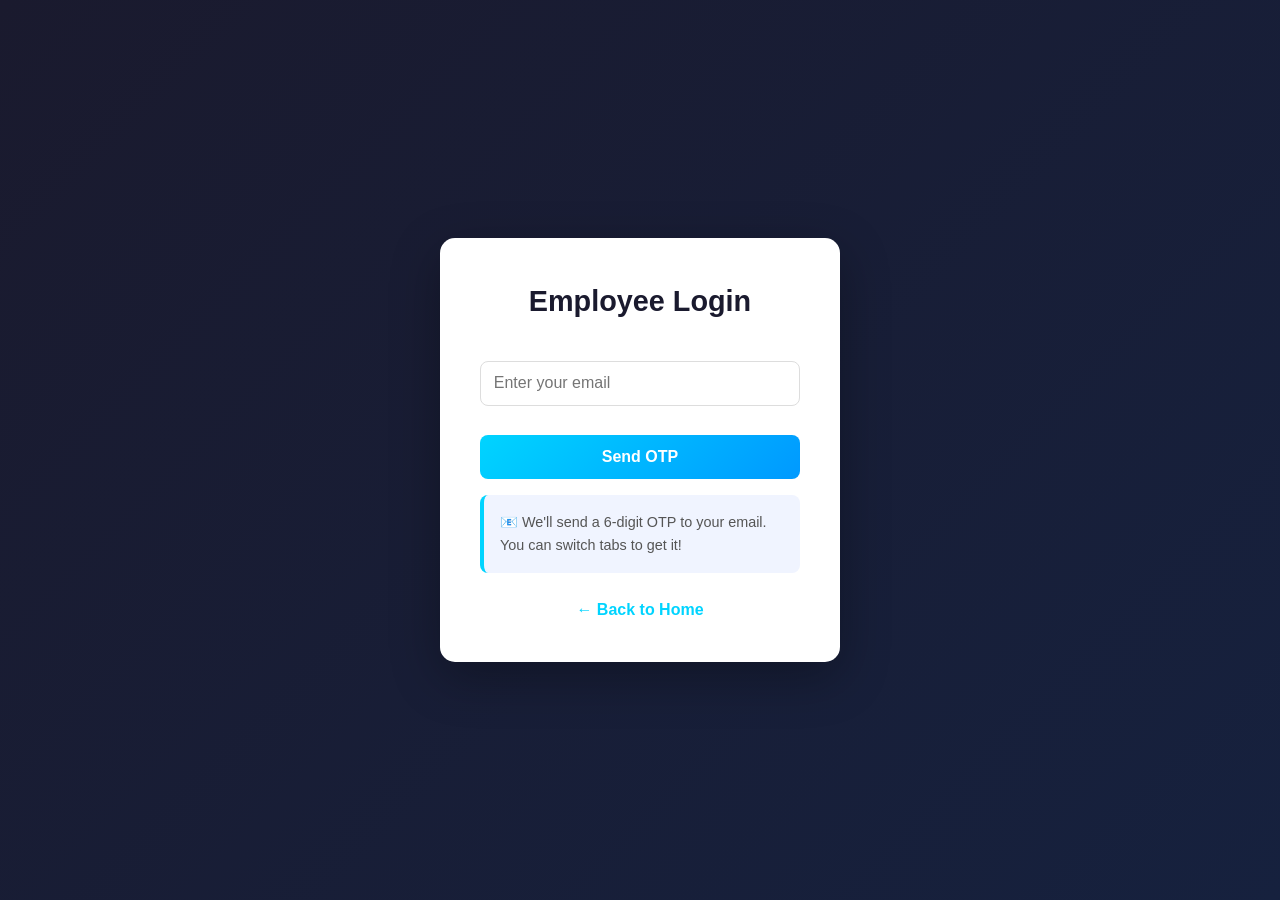
==== dashboard.html @ 8671c541 "Add all project files" ====
<!DOCTYPE html>
<html lang="en">
<head>
    <meta charset="UTF-8">
    <meta name="viewport" content="width=device-width, initial-scale=1.0">
    <title>Dashboard - SSGrandEvents</title>
    <link rel="stylesheet" href="styles.css">
    <style>
        .dashboard-nav {
            display: flex;
            gap: 0.5rem;
            margin-bottom: 1rem;
            border-bottom: 2px solid #eee;
            padding-bottom: 0.5rem;
            flex-wrap: wrap;
        }

        .nav-btn {
            padding: 0.6rem 1rem;
            border: none;
            background: #f0f0f0;
            cursor: pointer;
            border-radius: 6px;
            font-weight: 600;
            transition: all 0.3s ease;
            color: #666;
            font-size: 0.85rem;
            flex: 1;
            min-width: 100px;
        }

        .nav-btn.active {
            background: linear-gradient(135deg, #00d4ff, #0099ff);
            color: white;
            box-shadow: 0 4px 15px rgba(0, 212, 255, 0.3);
        }

        .nav-btn:hover {
            transform: translateY(-2px);
        }

        .tab-content {
            display: none;
        }

        .tab-content.active {
            display: block;
        }

        .greyed-out {
            opacity: 0.4;
            pointer-events: none;
        }

        .section-header {
            display: flex;
            justify-content: space-between;
            align-items: center;
            margin-bottom: 1rem;
            flex-wrap: wrap;
            gap: 1rem;
        }

        .section-header h2 {
            margin: 0;
            font-size: 1.3rem;
        }

        .filters {
            background: #f9f9f9;
            border-radius: 6px;
            padding: 1rem;
            margin-bottom: 1rem;
        }

        .filter-group {
            display: flex;
            flex-direction: column;
        }

        .filter-group label {
            font-weight: 600;
            margin-bottom: 0.3rem;
            color: #333;
            font-size: 0.8rem;
        }

        .filter-group input,
        .filter-group select {
            padding: 0.5rem;
            border: 1px solid #ddd;
            border-radius: 4px;
            font-size: 0.85rem;
            width: 100%;
            box-sizing: border-box;
        }

        .stats-cards {
            display: grid;
            grid-template-columns: repeat(auto-fit, minmax(200px, 1fr));
            gap: 1.5rem;
            margin-bottom: 2rem;
        }

        .stat-card {
            background: white;
            padding: 1.5rem;
            border-radius: 10px;
            box-shadow: 0 4px 15px rgba(0, 0, 0, 0.08);
            text-align: center;
            border-left: 4px solid #00d4ff;
        }

        .stat-card h4 {
            color: #666;
            font-size: 0.9rem;
            margin-bottom: 0.5rem;
        }

        .stat-card p {
            font-size: 2rem;
            font-weight: 700;
            color: #00d4ff;
        }

        .action-btn {
            padding: 0.5rem 1rem;
            border: none;
            border-radius: 6px;
            cursor: pointer;
            font-size: 0.85rem;
            font-weight: 600;
            transition: all 0.3s ease;
        }

        .edit-btn {
            background: #00d4ff;
            color: white;
        }

        .edit-btn:hover {
            background: #0099ff;
        }

        .delete-btn {
            background: #ff6b6b;
            color: white;
        }

        .delete-btn:hover {
            background: #ff5252;
        }

        .form-grid {
            display: grid;
            grid-template-columns: repeat(auto-fit, minmax(200px, 1fr));
            gap: 0.8rem;
            margin-bottom: 1rem;
        }

        .form-group {
            display: flex;
            flex-direction: column;
        }

        .form-group label {
            font-weight: 600;
            margin-bottom: 0.5rem;
            color: #333;
        }

        .form-group input,
        .form-group select {
            padding: 0.6rem;
            border: 1px solid #ddd;
            border-radius: 4px;
            font-size: 0.9rem;
            width: 100%;
            box-sizing: border-box;
        }

        .form-actions {
            display: flex;
            gap: 1rem;
            margin-top: 1.5rem;
        }

        .form-actions button {
            flex: 1;
            padding: 0.8rem;
        }

        .secondary-btn {
            background: #f0f0f0;
            color: #333;
        }

        .secondary-btn:hover {
            background: #e0e0e0;
        }

        .events-table {
            background: white;
            border-radius: 6px;
            overflow: hidden;
            box-shadow: 0 2px 8px rgba(0, 0, 0, 0.06);
            margin-bottom: 1rem;
        }

        .events-table h3 {
            padding: 1rem;
            background: #f9f9f9;
            margin: 0;
            border-bottom: 1px solid #eee;
            font-size: 1.1rem;
        }

        .events-table table {
            width: 100%;
            border-collapse: collapse;
            font-size: 0.85rem;
        }

        .events-table th,
        .events-table td {
            padding: 0.6rem 0.5rem;
            text-align: left;
            border-bottom: 1px solid #eee;
        }

        .payment-paid {
            background: #d4edda;
            color: #155724;
        }

        .payment-partial {
            background: #fff3cd;
            color: #856404;
        }

        .payment-unpaid {
            background: #f8d7da;
            color: #721c24;
        }

        .field-hint {
            font-size: 0.8rem;
            color: #666;
            font-weight: normal;
        }

        .error-msg {
            color: #dc3545;
            font-size: 0.8rem;
            margin-top: 0.25rem;
            display: none;
        }

        .error-msg.show {
            display: block;
        }

        .form-group input.error,
        .form-group select.error {
            border-color: #dc3545;
            box-shadow: 0 0 0 0.2rem rgba(220, 53, 69, 0.25);
        }

        .validation-summary {
            background: #f8d7da;
            color: #721c24;
            padding: 1rem;
            border-radius: 6px;
            margin-bottom: 1rem;
            display: none;
        }

        .validation-summary.show {
            display: block;
        }

        .validation-summary ul {
            margin: 0;
            padding-left: 1.5rem;
        }

        @media (max-width: 768px) {
            .container {
                padding: 0 0.5rem;
            }
            
            .filter-row {
                grid-template-columns: 1fr;
            }
            
            .form-grid {
                grid-template-columns: 1fr;
            }
            
            .stats-cards {
                grid-template-columns: repeat(2, 1fr);
            }
            
            .dashboard-nav {
                gap: 0.3rem;
            }
            
            .nav-btn {
                padding: 0.5rem 0.7rem;
                font-size: 0.8rem;
            }
            
            .header-actions {
                flex-direction: column;
                align-items: stretch;
            }
            
            .section-header {
                flex-direction: column;
                align-items: stretch;
            }
        }

        @media (max-width: 480px) {
            .stats-cards {
                grid-template-columns: 1fr;
            }
            
            .events-table {
                font-size: 0.85rem;
            }
            
            .action-btn {
                padding: 0.4rem 0.6rem;
                font-size: 0.75rem;
            }
        }

        /* Zoho Books-like Advanced Styles */
        .header-actions {
            display: flex;
            gap: 1rem;
            align-items: center;
            flex-wrap: wrap;
        }

        .view-controls {
            display: flex;
            border: 1px solid #ddd;
            border-radius: 6px;
            overflow: hidden;
        }

        .view-btn {
            padding: 0.5rem 0.8rem;
            border: none;
            background: #f8f9fa;
            cursor: pointer;
            font-size: 1.1rem;
            transition: all 0.2s;
        }

        .view-btn.active {
            background: #00d4ff;
            color: white;
        }

        .view-btn:hover {
            background: #e9ecef;
        }

        .view-btn.active:hover {
            background: #0099ff;
        }

        .action-group {
            display: flex;
            gap: 0.5rem;
        }

        .filter-row {
            display: grid;
            grid-template-columns: repeat(auto-fit, minmax(200px, 1fr));
            gap: 1rem;
            margin-bottom: 1rem;
        }

        .filter-actions {
            display: flex;
            justify-content: space-between;
            align-items: center;
            margin-top: 1rem;
            padding-top: 1rem;
            border-top: 1px solid #eee;
        }

        .results-info {
            color: #666;
            font-size: 0.9rem;
        }

        .date-range {
            display: flex;
            gap: 0.5rem;
        }

        .date-range input {
            flex: 1;
        }

        .view-content {
            display: none;
        }

        .view-content.active {
            display: block;
        }

        .table-header {
            display: flex;
            justify-content: space-between;
            align-items: center;
            padding: 1.5rem;
            background: #f9f9f9;
            border-bottom: 1px solid #eee;
        }

        .table-controls {
            display: flex;
            gap: 1rem;
            align-items: center;
        }

        .checkbox-container {
            display: flex;
            align-items: center;
            gap: 0.5rem;
            cursor: pointer;
            font-size: 0.9rem;
        }

        .sortable {
            cursor: pointer;
            user-select: none;
        }

        .sortable:hover {
            background: #f0f0f0;
        }

        .pagination {
            display: flex;
            justify-content: center;
            align-items: center;
            gap: 0.5rem;
            padding: 1rem;
            border-top: 1px solid #eee;
        }

        .page-btn {
            padding: 0.5rem 0.8rem;
            border: 1px solid #ddd;
            background: white;
            cursor: pointer;
            border-radius: 4px;
        }

        .page-btn.active {
            background: #00d4ff;
            color: white;
            border-color: #00d4ff;
        }

        .cards-container {
            display: grid;
            grid-template-columns: repeat(auto-fill, minmax(300px, 1fr));
            gap: 1.5rem;
            padding: 1.5rem;
        }

        .booking-card {
            background: white;
            border-radius: 10px;
            padding: 1.5rem;
            box-shadow: 0 2px 10px rgba(0,0,0,0.1);
            border-left: 4px solid #00d4ff;
            transition: transform 0.2s;
        }

        .booking-card:hover {
            transform: translateY(-2px);
            box-shadow: 0 4px 20px rgba(0,0,0,0.15);
        }

        .card-header {
            display: flex;
            justify-content: space-between;
            align-items: flex-start;
            margin-bottom: 1rem;
        }

        .card-title {
            font-weight: 600;
            font-size: 1.1rem;
            color: #333;
        }

        .card-date {
            font-size: 0.9rem;
            color: #666;
            background: #f0f0f0;
            padding: 0.25rem 0.5rem;
            border-radius: 4px;
        }

        .card-details {
            display: grid;
            grid-template-columns: 1fr 1fr;
            gap: 0.5rem;
            margin-bottom: 1rem;
            font-size: 0.9rem;
        }

        .card-detail {
            display: flex;
            justify-content: space-between;
        }

        .card-actions {
            display: flex;
            gap: 0.5rem;
            margin-top: 1rem;
        }

        .calendar-header {
            display: flex;
            justify-content: space-between;
            align-items: center;
            padding: 1rem;
            background: #f9f9f9;
            border-radius: 8px 8px 0 0;
        }

        .calendar-grid {
            display: grid;
            grid-template-columns: repeat(7, 1fr);
            gap: 1px;
            background: #ddd;
            border-radius: 0 0 8px 8px;
            overflow: hidden;
        }

        .calendar-day {
            background: white;
            min-height: 100px;
            padding: 0.5rem;
            position: relative;
        }

        .calendar-day.other-month {
            background: #f8f9fa;
            color: #999;
        }

        .calendar-day.today {
            background: #e3f2fd;
        }

        .calendar-event {
            background: #00d4ff;
            color: white;
            padding: 0.2rem 0.4rem;
            border-radius: 3px;
            font-size: 0.75rem;
            margin-bottom: 0.2rem;
            cursor: pointer;
        }

        .bulk-actions {
            display: flex;
            gap: 0.5rem;
            align-items: center;
        }

        .status-confirmed { background: #d4edda; color: #155724; }
        .status-pending { background: #fff3cd; color: #856404; }
        .status-completed { background: #cce5ff; color: #004085; }
        .status-cancelled { background: #f8d7da; color: #721c24; }
    </style>
</head>
<body>
    <nav>
        <div class="container">
            <h1>SSGrandEvents Dashboard</h1>
            <div>
                <button onclick="logout()" class="primary-btn">Logout</button>
            </div>
        </div>
    </nav>

    <div class="container dashboard">
        <div class="dashboard-nav">
            <button class="nav-btn active" onclick="switchTab('dashboard')">📊 Dashboard</button>
            <button class="nav-btn" onclick="switchTab('bookings')">📅 Bookings</button>
            <button class="nav-btn" onclick="switchTab('hotels')">🏨 Hotels</button>
            <button class="nav-btn" onclick="switchTab('users')">👥 Users</button>
        </div>

        <!-- Dashboard Tab -->
        <div id="dashboard-tab" class="tab-content active">
            <div class="section-header">
                <h2>Dashboard Analytics</h2>
            </div>

            <div class="filters">
                <div class="filter-group">
                    <label>Date From</label>
                    <input type="date" id="dash-date-from" onchange="loadDashboard()">
                </div>
                <div class="filter-group">
                    <label>Date To</label>
                    <input type="date" id="dash-date-to" onchange="loadDashboard()">
                </div>
                <div class="filter-group">
                    <label>Hotel</label>
                    <select id="dash-hotel-filter" onchange="loadDashboard()">
                        <option value="">All Hotels</option>
                    </select>
                </div>
                <div class="filter-group">
                    <label>Status</label>
                    <select id="dash-status-filter" onchange="loadDashboard()">
                        <option value="">All Status</option>
                        <option value="confirmed">Confirmed</option>
                        <option value="pending">Pending</option>
                        <option value="completed">Completed</option>
                    </select>
                </div>
            </div>

            <div class="stats-cards">
                <div class="stat-card">
                    <h4>Total Bookings</h4>
                    <p id="dash-total">0</p>
                </div>
                <div class="stat-card">
                    <h4>Confirmed</h4>
                    <p id="dash-confirmed">0</p>
                </div>
                <div class="stat-card">
                    <h4>Pending</h4>
                    <p id="dash-pending">0</p>
                </div>
                <div class="stat-card">
                    <h4>Total Revenue</h4>
                    <p id="dash-revenue">₹0</p>
                </div>
            </div>

            <div class="events-table">
                <h3>Upcoming Bookings</h3>
                <div style="overflow-x:auto;">
                    <table id="dashboard-table">
                        <thead>
                            <tr>
                                <th>Date</th>
                                <th>Guest</th>
                                <th>Hotel</th>
                                <th>Pax</th>
                                <th>Status</th>
                                <th>Payment</th>
                                <th>Amount</th>
                            </tr>
                        </thead>
                        <tbody id="dashboard-tbody"></tbody>
                    </table>
                </div>
            </div>
        </div>

        <!-- Bookings Tab -->
        <div id="bookings-tab" class="tab-content">
            <div class="section-header">
                <h2>Booking Management</h2>
                <div class="header-actions">
                    <div class="view-controls">
                        <button class="view-btn active" onclick="switchView('table')" title="Table View">📋</button>
                        <button class="view-btn" onclick="switchView('card')" title="Card View">📇</button>
                        <button class="view-btn" onclick="switchView('calendar')" title="Calendar View">📅</button>
                    </div>
                    <div class="bulk-actions" style="display:none;">
                        <select id="bulk-action">
                            <option value="">Bulk Actions</option>
                            <option value="confirm">Mark as Confirmed</option>
                            <option value="complete">Mark as Completed</option>
                            <option value="delete">Delete Selected</option>
                            <option value="export">Export Selected</option>
                        </select>
                        <button onclick="executeBulkAction()" class="secondary-btn">Apply</button>
                    </div>
                    <div class="action-group">
                        <button onclick="exportBookings()" class="secondary-btn">📊 Export</button>
                        <button onclick="showNewBookingForm()" class="primary-btn">+ New Booking</button>
                    </div>
                </div>
            </div>

            <div id="booking-form" style="display:none; background: white; padding: 2rem; border-radius: 10px; margin-bottom: 2rem; box-shadow: 0 4px 15px rgba(0, 0, 0, 0.08);">
                <h3 id="booking-form-title">New Booking</h3>
                <input type="hidden" id="booking-id">
                
                <div class="form-grid">
                    <div class="form-group">
                        <label>Guest Name *</label>
                        <input type="text" id="guest-name" required>
                    </div>
                    <div class="form-group">
                        <label>Phone * <span class="field-hint">(10 digits)</span></label>
                        <input type="tel" id="guest-phone" maxlength="10" pattern="[0-9]{10}" placeholder="9876543210" required>
                        <div class="error-msg" id="phone-error"></div>
                    </div>
                    <div class="form-group">
                        <label>Location *</label>
                        <input type="text" id="guest-location" placeholder="City, State" required>
                        <div class="error-msg" id="location-error"></div>
                    </div>
                    <div class="form-group">
                        <label>Address</label>
                        <input type="text" id="guest-address" placeholder="Full address">
                    </div>
                    <div class="form-group">
                        <label>Date *</label>
                        <input type="date" id="date" required>
                    </div>
                    <div class="form-group">
                        <label>Hotel Name</label>
                        <input type="text" id="hotel-name">
                    </div>
                    <div class="form-group">
                        <label>Pax</label>
                        <input type="number" id="pax">
                    </div>
                    <div class="form-group">
                        <label>Training Name</label>
                        <input type="text" id="training-name">
                    </div>
                    <div class="form-group">
                        <label>Occupancy</label>
                        <input type="text" id="occup">
                    </div>
                    <div class="form-group">
                        <label>H-Rate</label>
                        <input type="number" id="h-rate" step="0.01">
                    </div>
                    <div class="form-group">
                        <label>G-Rate</label>
                        <input type="number" id="g-rate" step="0.01">
                    </div>
                    <div class="form-group">
                        <label>1st Day Requirement</label>
                        <input type="text" id="day1-req">
                    </div>
                    <div class="form-group">
                        <label>2nd Day Requirement</label>
                        <input type="text" id="day2-req">
                    </div>
                    <div class="form-group">
                        <label>LED Wall</label>
                        <select id="led-wall">
                            <option value="">Select</option>
                            <option value="Yes">Yes</option>
                            <option value="No">No</option>
                        </select>
                    </div>
                    <div class="form-group">
                        <label>LCD</label>
                        <select id="lcd">
                            <option value="">Select</option>
                            <option value="Yes">Yes</option>
                            <option value="No">No</option>
                        </select>
                    </div>
                    <div class="form-group">
                        <label>Audio</label>
                        <select id="audio">
                            <option value="">Select</option>
                            <option value="Yes">Yes</option>
                            <option value="No">No</option>
                        </select>
                    </div>
                    <div class="form-group">
                        <label>Status *</label>
                        <select id="booking-status" required>
                            <option value="">Select Status</option>
                            <option value="pending">Pending</option>
                            <option value="confirmed">Confirmed</option>
                            <option value="completed">Completed</option>
                            <option value="cancelled">Cancelled</option>
                        </select>
                        <div class="error-msg" id="status-error"></div>
                    </div>
                    <div class="form-group">
                        <label>Payment Status *</label>
                        <select id="payment-status">
                            <option value="unpaid">Unpaid</option>
                            <option value="partial">Partial</option>
                            <option value="paid">Paid</option>
                        </select>
                    </div>
                    <div class="form-group">
                        <label>Amount Paid</label>
                        <input type="number" id="amount-paid" step="0.01">
                    </div>
                </div>
                
                <div class="form-actions">
                    <button onclick="saveBooking()" class="primary-btn">Save Booking</button>
                    <button onclick="cancelBookingForm()" class="secondary-btn">Cancel</button>
                </div>
            </div>

            <div class="filters">
                <div class="filter-row">
                    <div class="filter-group">
                        <label>Search</label>
                        <input type="text" id="search-booking" placeholder="Guest, phone, hotel, location..." onkeyup="filterBookings()">
                    </div>
                    <div class="filter-group">
                        <label>Date Range</label>
                        <select id="date-range-filter" onchange="filterBookings()">
                            <option value="current-upcoming">Current & Upcoming</option>
                            <option value="all">All Bookings</option>
                            <option value="completed">Completed Only</option>
                            <option value="this-month">This Month</option>
                            <option value="next-month">Next Month</option>
                            <option value="custom">Custom Range</option>
                        </select>
                    </div>
                    <div class="filter-group custom-date" style="display:none;">
                        <label>From - To</label>
                        <div class="date-range">
                            <input type="date" id="date-from" onchange="filterBookings()">
                            <input type="date" id="date-to" onchange="filterBookings()">
                        </div>
                    </div>
                </div>
                <div class="filter-row">
                    <div class="filter-group">
                        <label>Status</label>
                        <select id="status-filter" onchange="filterBookings()">
                            <option value="">All Status</option>
                            <option value="confirmed">Confirmed</option>
                            <option value="pending">Pending</option>
                            <option value="completed">Completed</option>
                            <option value="cancelled">Cancelled</option>
                        </select>
                    </div>
                    <div class="filter-group">
                        <label>Payment</label>
                        <select id="payment-filter" onchange="filterBookings()">
                            <option value="">All Payments</option>
                            <option value="paid">Paid</option>
                            <option value="partial">Partial</option>
                            <option value="unpaid">Unpaid</option>
                        </select>
                    </div>
                    <div class="filter-group">
                        <label>Location</label>
                        <select id="location-filter" onchange="filterBookings()">
                            <option value="">All Locations</option>
                        </select>
                    </div>
                    <div class="filter-group">
                        <label>Sort By</label>
                        <select id="sort-filter" onchange="filterBookings()">
                            <option value="date-asc">Date (Oldest First)</option>
                            <option value="date-desc">Date (Newest First)</option>
                            <option value="name-asc">Guest Name (A-Z)</option>
                            <option value="amount-desc">Amount (High to Low)</option>
                        </select>
                    </div>
                    <div class="filter-group">
                        <label>Show</label>
                        <select id="per-page" onchange="filterBookings()">
                            <option value="25">25 per page</option>
                            <option value="50">50 per page</option>
                            <option value="100">100 per page</option>
                            <option value="all">Show All</option>
                        </select>
                    </div>
                </div>
                <div class="filter-actions">
                    <button onclick="resetFilters()" class="secondary-btn">🔄 Reset Filters</button>
                    <button onclick="saveView()" class="secondary-btn">💾 Save View</button>
                    <div class="results-info">
                        <span id="results-count">0 bookings found</span>
                    </div>
                </div>
            </div>

            <!-- Table View -->
            <div id="table-view" class="view-content active">
                <div class="events-table">
                    <div class="table-header">
                        <h3>Bookings List</h3>
                        <div class="table-controls">
                            <label class="checkbox-container">
                                <input type="checkbox" id="select-all" onchange="toggleSelectAll()">
                                <span class="checkmark"></span>
                                Select All
                            </label>
                            <button onclick="toggleColumns()" class="secondary-btn">⚙️ Columns</button>
                        </div>
                    </div>
                    <div style="overflow-x:auto;">
                        <table id="bookings-table">
                            <thead>
                                <tr>
                                    <th><input type="checkbox" id="header-checkbox" onchange="toggleSelectAll()"></th>
                                    <th class="sortable" onclick="sortTable('date')">Date 📅</th>
                                    <th class="sortable" onclick="sortTable('guestName')">Guest 👤</th>
                                    <th>Phone 📞</th>
                                    <th>Location 📍</th>
                                    <th>Hotel 🏨</th>
                                    <th>Pax 👥</th>
                                    <th>Status 📊</th>
                                    <th>Payment 💳</th>
                                    <th class="sortable" onclick="sortTable('amountPaid')">Amount 💰</th>
                                    <th>Actions ⚡</th>
                                </tr>
                            </thead>
                            <tbody id="bookings-tbody"></tbody>
                        </table>
                    </div>
                    <div class="pagination" id="pagination"></div>
                </div>
            </div>

            <!-- Card View -->
            <div id="card-view" class="view-content">
                <div class="cards-container" id="cards-container"></div>
                <div class="pagination" id="card-pagination"></div>
            </div>

            <!-- Calendar View -->
            <div id="calendar-view" class="view-content">
                <div class="calendar-header">
                    <button onclick="previousMonth()" class="secondary-btn">‹ Previous</button>
                    <h3 id="calendar-month"></h3>
                    <button onclick="nextMonth()" class="secondary-btn">Next ›</button>
                </div>
                <div class="calendar-grid" id="calendar-grid"></div>
            </div>
        </div>

        <!-- Hotels Tab -->
        <div id="hotels-tab" class="tab-content">
            <div class="section-header">
                <h2>Hotel Rate Management</h2>
            </div>

            <div style="background: white; padding: 2rem; border-radius: 10px; margin-bottom: 2rem; box-shadow: 0 4px 15px rgba(0, 0, 0, 0.08);">
                <h3>Add New Hotel</h3>
                <input type="hidden" id="hotel-id">
                <div class="form-grid">
                    <div class="form-group">
                        <label>Hotel Name</label>
                        <input type="text" id="hotel-name-input" required>
                    </div>
                    <div class="form-group">
                        <label>Buffet Rate</label>
                        <input type="number" id="buffet-rate" step="0.01">
                    </div>
                    <div class="form-group">
                        <label>Hi Tea</label>
                        <input type="number" id="hi-tea" step="0.01">
                    </div>
                    <div class="form-group">
                        <label>CP Single</label>
                        <input type="number" id="cp-single" step="0.01">
                    </div>
                    <div class="form-group">
                        <label>CP Double</label>
                        <input type="number" id="cp-double" step="0.01">
                    </div>
                    <div class="form-group">
                        <label>CP Triple</label>
                        <input type="number" id="cp-triple" step="0.01">
                    </div>
                    <div class="form-group">
                        <label>AP Single</label>
                        <input type="number" id="ap-single" step="0.01">
                    </div>
                    <div class="form-group">
                        <label>AP Double</label>
                        <input type="number" id="ap-double" step="0.01">
                    </div>
                    <div class="form-group">
                        <label>AP Triple</label>
                        <input type="number" id="ap-triple" step="0.01">
                    </div>
                    <div class="form-group">
                        <label>SGL AP + 1 Meal</label>
                        <input type="number" id="sgl-ap-meal" step="0.01">
                    </div>
                    <div class="form-group">
                        <label>Dble AP + 1 Meal</label>
                        <input type="number" id="dble-ap-meal" step="0.01">
                    </div>
                    <div class="form-group">
                        <label>Trip AP + 1 Meal</label>
                        <input type="number" id="trip-ap-meal" step="0.01">
                    </div>
                    <div class="form-group">
                        <label>Total Rooms</label>
                        <input type="number" id="total-rooms">
                    </div>
                    <div class="form-group">
                        <label>Banquet Hall & Capacity</label>
                        <input type="text" id="banquet-capacity">
                    </div>
                </div>
                <div class="form-actions">
                    <button onclick="saveHotel()" class="primary-btn">Save Hotel</button>
                    <button onclick="resetHotelForm()" class="secondary-btn">Reset</button>
                </div>
            </div>

            <div class="events-table">
                <h3>All Hotels</h3>
                <div style="overflow-x:auto;">
                    <table id="hotels-table">
                        <thead>
                            <tr>
                                <th>Hotel Name</th>
                                <th>Buffet Rate</th>
                                <th>Hi Tea</th>
                                <th>CP Single</th>
                                <th>Total Rooms</th>
                                <th>Banquet</th>
                                <th>Actions</th>
                            </tr>
                        </thead>
                        <tbody id="hotels-tbody"></tbody>
                    </table>
                </div>
            </div>
        </div>

        <!-- Users Tab -->
        <div id="users-tab" class="tab-content">
            <div class="section-header">
                <h2>User Management</h2>
            </div>

            <div style="background: white; padding: 2rem; border-radius: 10px; margin-bottom: 2rem; box-shadow: 0 4px 15px rgba(0, 0, 0, 0.08);">
                <h3>Create New User</h3>
                <div class="form-grid">
                    <div class="form-group">
                        <label>Email Address</label>
                        <input type="email" id="new-user-email" required>
                    </div>
                    <div class="form-group">
                        <label>Full Name</label>
                        <input type="text" id="new-user-name" required>
                    </div>
                </div>
                <div class="form-actions">
                    <button onclick="createUser()" class="primary-btn">Create User</button>
                </div>
            </div>

            <div class="events-table">
                <h3>All Users</h3>
                <div style="overflow-x:auto;">
                    <table>
                        <thead>
                            <tr>
                                <th>Email</th>
                                <th>Name</th>
                                <th>Created At</th>
                                <th>Actions</th>
                            </tr>
                        </thead>
                        <tbody id="users-tbody"></tbody>
                    </table>
                </div>
            </div>
        </div>
    </div>

    <script src="config.js"></script>
    <script src="dashboard.js"></script>
</body>
</html>
---- styles.css ----
* {
    margin: 0;
    padding: 0;
    box-sizing: border-box;
}

html {
    scroll-behavior: smooth;
}

body {
    font-family: 'Segoe UI', Tahoma, Geneva, Verdana, sans-serif;
    line-height: 1.6;
    color: #333;
    overflow-x: hidden;
}

.container {
    width: 100%;
    max-width: none;
    margin: 0;
    padding: 0 1rem;
}

/* Navigation */
nav {
    background: linear-gradient(135deg, #1a1a2e 0%, #16213e 100%);
    color: white;
    padding: 1rem 0;
    box-shadow: 0 8px 32px rgba(0, 0, 0, 0.3);
    position: sticky;
    top: 0;
    z-index: 100;
    backdrop-filter: blur(10px);
}

nav .container {
    display: flex;
    justify-content: space-between;
    align-items: center;
    flex-wrap: wrap;
}

nav h1 {
    font-size: 1.8rem;
    font-weight: 700;
    letter-spacing: 2px;
    background: linear-gradient(135deg, #00d4ff, #0099ff);
    -webkit-background-clip: text;
    -webkit-text-fill-color: transparent;
    background-clip: text;
}

nav ul {
    display: flex;
    list-style: none;
    gap: 2rem;
}

nav a {
    color: white;
    text-decoration: none;
    font-weight: 500;
    position: relative;
    transition: color 0.3s ease;
}

nav a::after {
    content: '';
    position: absolute;
    bottom: -5px;
    left: 0;
    width: 0;
    height: 2px;
    background: linear-gradient(135deg, #00d4ff, #0099ff);
    transition: width 0.3s ease;
}

nav a:hover::after {
    width: 100%;
}

.login-btn {
    background: linear-gradient(135deg, #ff006e, #d62828);
    padding: 0.6rem 1.5rem;
    border-radius: 25px;
    transition: transform 0.3s ease, box-shadow 0.3s ease;
    box-shadow: 0 4px 15px rgba(255, 0, 110, 0.3);
}

.login-btn:hover {
    transform: translateY(-2px);
    box-shadow: 0 6px 20px rgba(255, 0, 110, 0.4);
}

/* Hero Image Section */
.hero-image {
    width: 100%;
    height: 100vh;
    background: url('2026-01-19.webp') right/contain no-repeat fixed;
    background-color: #f5f5f5;
    margin: 0;
    padding: 0;
    display: flex;
    align-items: center;
    justify-content: flex-start;
    position: relative;
}

.hero-image::after {
    content: '';
    position: absolute;
    top: 0;
    left: 0;
    right: 0;
    bottom: 0;
    background: rgba(0, 0, 0, 0.2);
}

.hero-overlay {
    position: relative;
    z-index: 2;
    text-align: left;
    color: white;
    max-width: 50%;
    padding: 3rem 5rem;
    background: rgba(26, 26, 46, 0.85);
    border-radius: 15px;
    margin-left: 3rem;
    backdrop-filter: blur(10px);
    border: 1px solid rgba(0, 212, 255, 0.2);
}

.hero-overlay h2 {
    font-size: 4rem;
    font-weight: 800;
    margin-bottom: 1rem;
    text-shadow: 3px 3px 6px rgba(0, 0, 0, 0.5);
    background: linear-gradient(135deg, #00d4ff, #0099ff);
    -webkit-background-clip: text;
    -webkit-text-fill-color: transparent;
    background-clip: text;
}

.hero-overlay p {
    font-size: 1.2rem;
    margin-bottom: 1.5rem;
    text-shadow: 2px 2px 4px rgba(0, 0, 0, 0.5);
    line-height: 1.8;
    color: rgba(255, 255, 255, 0.95);
}

.cta-btn {
    display: inline-block;
    background: linear-gradient(135deg, #00d4ff, #0099ff);
    color: white;
    padding: 1rem 2.5rem;
    border-radius: 50px;
    text-decoration: none;
    font-weight: 700;
    transition: all 0.3s ease;
    box-shadow: 0 8px 25px rgba(0, 212, 255, 0.3);
    letter-spacing: 0.5px;
}

.cta-btn:hover {
    transform: translateY(-3px);
    box-shadow: 0 12px 35px rgba(0, 212, 255, 0.5);
}

/* About Section */
.about-section {
    padding: 5rem 0;
    background: linear-gradient(135deg, #f0f4ff 0%, #e8f1ff 100%);
    position: relative;
}

.about-section::before {
    content: '';
    position: absolute;
    top: -50px;
    left: 0;
    right: 0;
    height: 100px;
    background: white;
    clip-path: polygon(0 0, 100% 0, 100% 100%, 0 0);
}

.about-section h2 {
    font-size: 2.8rem;
    margin-bottom: 2rem;
    color: #1a1a2e;
    text-align: center;
    background: linear-gradient(135deg, #00d4ff, #0099ff);
    -webkit-background-clip: text;
    -webkit-text-fill-color: transparent;
    background-clip: text;
}

.about-content {
    display: grid;
    grid-template-columns: 1fr 1fr;
    gap: 3rem;
    align-items: center;
}

.about-text p {
    font-size: 1.1rem;
    margin-bottom: 1.5rem;
    line-height: 1.8;
    color: #555;
}

.address-box {
    background: white;
    padding: 2rem;
    border-radius: 15px;
    border-left: 5px solid #00d4ff;
    box-shadow: 0 10px 40px rgba(0, 212, 255, 0.1);
    transform: translateZ(0);
    transition: all 0.3s ease;
}

.address-box:hover {
    transform: translateY(-5px);
    box-shadow: 0 15px 50px rgba(0, 212, 255, 0.2);
}

.address-box h3 {
    color: #00d4ff;
    margin-bottom: 1rem;
    font-size: 1.3rem;
}

.address-box p {
    margin: 0.5rem 0;
    color: #555;
}

.venue-img {
    width: 100%;
    border-radius: 15px;
    box-shadow: 0 15px 50px rgba(0, 212, 255, 0.2);
    transition: all 0.3s ease;
    transform: perspective(1000px) rotateY(-5deg);
}

.venue-img:hover {
    transform: perspective(1000px) rotateY(0deg) scale(1.02);
    box-shadow: 0 20px 60px rgba(0, 212, 255, 0.3);
}

/* Services Section */
section {
    padding: 5rem 0;
}

section h2 {
    font-size: 2.8rem;
    text-align: center;
    margin-bottom: 3rem;
    color: #1a1a2e;
    position: relative;
    background: linear-gradient(135deg, #00d4ff, #0099ff);
    -webkit-background-clip: text;
    -webkit-text-fill-color: transparent;
    background-clip: text;
}

section h2::after {
    content: '';
    display: block;
    width: 80px;
    height: 4px;
    background: linear-gradient(135deg, #00d4ff, #0099ff);
    margin: 1rem auto 0;
    border-radius: 2px;
}

#services {
    background: linear-gradient(135deg, #ffffff 0%, #f5f7fa 100%);
}

.services-grid {
    display: grid;
    grid-template-columns: repeat(auto-fit, minmax(320px, 1fr));
    gap: 2.5rem;
    margin-top: 2rem;
}

.service-card {
    background: white;
    border-radius: 15px;
    overflow: hidden;
    box-shadow: 0 8px 25px rgba(0, 0, 0, 0.08);
    transition: all 0.3s ease;
    transform: translateZ(0);
    position: relative;
}

.service-card::before {
    content: '';
    position: absolute;
    top: 0;
    left: 0;
    right: 0;
    height: 4px;
    background: linear-gradient(90deg, #00d4ff, #0099ff, #ff006e);
    transform: scaleX(0);
    transform-origin: left;
    transition: transform 0.3s ease;
    z-index: 10;
}

.service-card:hover {
    transform: translateY(-10px);
    box-shadow: 0 15px 50px rgba(0, 212, 255, 0.2);
}

.service-card:hover::before {
    transform: scaleX(1);
}

.service-image {
    width: 100%;
    height: 220px;
    background: linear-gradient(135deg, #00d4ff 0%, #0099ff 50%, #ff006e 100%);
    overflow: hidden;
    display: flex;
    align-items: center;
    justify-content: center;
    position: relative;
    font-size: 4rem;
}

.service-image::after {
    content: '';
    position: absolute;
    top: 0;
    left: 0;
    right: 0;
    bottom: 0;
    background: radial-gradient(circle at 30% 30%, rgba(255, 255, 255, 0.1), transparent);
}

.service-image img {
    width: 100%;
    height: 100%;
    object-fit: cover;
    transition: transform 0.3s ease;
}

.service-card:hover .service-image img {
    transform: scale(1.1);
}

.service-card h3 {
    padding: 1.5rem 1.5rem 0.5rem;
    color: #1a1a2e;
    font-size: 1.4rem;
    font-weight: 700;
}

.service-card p {
    padding: 0 1.5rem 1.5rem;
    color: #666;
    line-height: 1.6;
}

/* Contact Section */
#contact {
    background: linear-gradient(135deg, #1a1a2e 0%, #16213e 100%);
    color: white;
}

#contact h2 {
    color: white;
    background: linear-gradient(135deg, #00d4ff, #0099ff);
    -webkit-background-clip: text;
    -webkit-text-fill-color: transparent;
    background-clip: text;
}

#contact h2::after {
    background: linear-gradient(135deg, #00d4ff, #0099ff);
}

.contact-content {
    display: grid;
    grid-template-columns: 1fr 1fr;
    gap: 3rem;
}

.contact-info {
    background: rgba(0, 212, 255, 0.1);
    padding: 2.5rem;
    border-radius: 15px;
    backdrop-filter: blur(10px);
    border: 1px solid rgba(0, 212, 255, 0.3);
    box-shadow: 0 8px 32px rgba(0, 212, 255, 0.1);
}

.contact-info h3 {
    color: #00d4ff;
    margin-bottom: 1.5rem;
    font-size: 1.5rem;
}

.contact-info p {
    margin: 1rem 0;
    color: rgba(255, 255, 255, 0.95);
    line-height: 1.8;
}

.contact-info a {
    color: #00d4ff;
    text-decoration: none;
    font-weight: 600;
    transition: all 0.3s ease;
    border-bottom: 2px solid rgba(0, 212, 255, 0.3);
}

.contact-info a:hover {
    border-bottom-color: #00d4ff;
    padding-bottom: 2px;
}

.map-container {
    border-radius: 15px;
    overflow: hidden;
    box-shadow: 0 15px 50px rgba(0, 212, 255, 0.2);
    transform: perspective(1000px) rotateX(5deg);
    transition: all 0.3s ease;
}

.map-container:hover {
    transform: perspective(1000px) rotateX(0deg);
    box-shadow: 0 20px 60px rgba(0, 212, 255, 0.3);
}

.map-container iframe {
    border-radius: 15px;
    display: block;
}

/* Footer */
footer {
    background: linear-gradient(135deg, #0f0f1e 0%, #1a1a2e 100%);
    color: white;
    text-align: center;
    padding: 2rem 0;
    margin-top: 0;
    border-top: 1px solid rgba(0, 212, 255, 0.2);
}

/* Forms & Buttons */
.primary-btn {
    background: linear-gradient(135deg, #00d4ff, #0099ff);
    color: white;
    padding: 0.8rem 1.5rem;
    border: none;
    border-radius: 25px;
    cursor: pointer;
    font-weight: 600;
    transition: all 0.3s ease;
    box-shadow: 0 4px 15px rgba(0, 212, 255, 0.3);
}

.primary-btn:hover {
    transform: translateY(-2px);
    box-shadow: 0 6px 20px rgba(0, 212, 255, 0.4);
}

input, select, textarea {
    width: 100%;
    padding: 0.8rem;
    margin: 0.5rem 0;
    border: 1px solid #ddd;
    border-radius: 8px;
    transition: all 0.3s ease;
}

input:focus, select:focus, textarea:focus {
    outline: none;
    border-color: #00d4ff;
    box-shadow: 0 0 0 3px rgba(0, 212, 255, 0.1);
}

button {
    width: 100%;
    padding: 0.8rem;
    background: linear-gradient(135deg, #00d4ff, #0099ff);
    color: white;
    border: none;
    border-radius: 8px;
    cursor: pointer;
    margin-top: 0.5rem;
    transition: all 0.3s ease;
    font-weight: 600;
}

button:hover {
    transform: translateY(-2px);
    box-shadow: 0 6px 20px rgba(0, 212, 255, 0.3);
}

/* Tables */
table {
    width: 100%;
    border-collapse: collapse;
    margin-top: 1rem;
    box-shadow: 0 4px 15px rgba(0, 0, 0, 0.08);
    border-radius: 8px;
    overflow: hidden;
}

th, td {
    padding: 1rem;
    text-align: left;
    border-bottom: 1px solid #eee;
}

th {
    background: linear-gradient(135deg, #00d4ff, #0099ff);
    color: white;
    font-weight: 600;
}

/* Status Badges */
.status-badge {
    padding: 0.4rem 1rem;
    border-radius: 20px;
    font-size: 0.85rem;
    font-weight: 600;
    display: inline-block;
}

.status-confirmed {
    background: #d4edda;
    color: #155724;
}

.status-pending {
    background: #fff3cd;
    color: #856404;
}

.status-completed {
    background: #d1ecf1;
    color: #0c5460;
}

.status-cancelled {
    background: #f8d7da;
    color: #721c24;
}

/* Responsive */
@media (max-width: 768px) {
    nav ul {
        flex-direction: column;
        gap: 1rem;
    }

    .hero-overlay {
        max-width: 100%;
        padding: 2rem;
        margin-left: 0;
    }

    .hero-overlay h2 {
        font-size: 2rem;
    }

    .hero-overlay p {
        font-size: 1rem;
    }

    .about-content {
        grid-template-columns: 1fr;
    }

    .contact-content {
        grid-template-columns: 1fr;
    }

    .services-grid {
        grid-template-columns: 1fr;
    }

    section h2 {
        font-size: 2rem;
    }
}
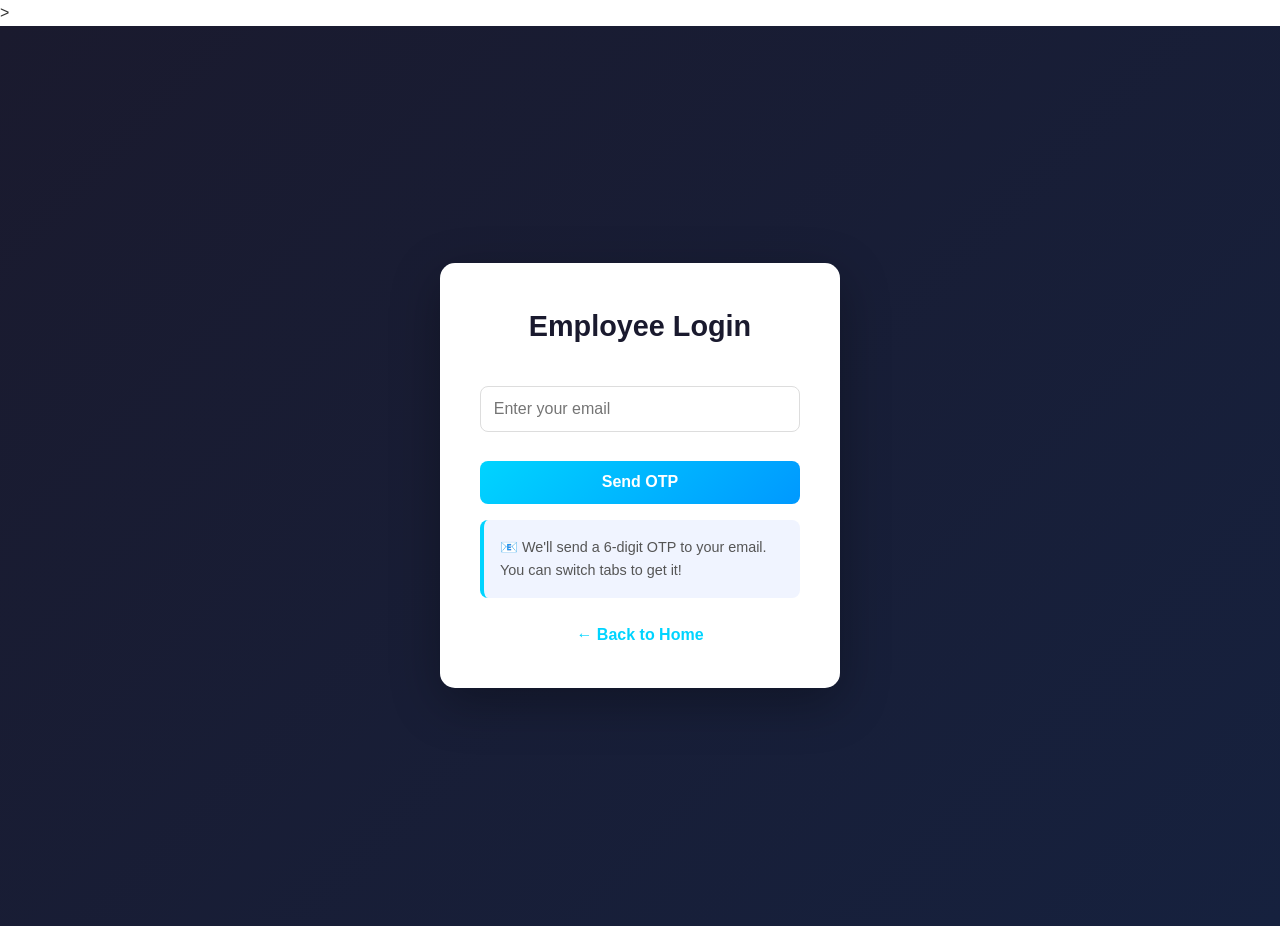
==== commit 35d5f316: "Reorganize project structure: css/, js/, assets/, docs/" ====
--- a/dashboard.html
+++ b/dashboard.html
@@ -4,7 +4,7 @@
     <meta charset="UTF-8">
     <meta name="viewport" content="width=device-width, initial-scale=1.0">
     <title>Dashboard - SSGrandEvents</title>
-    <link rel="stylesheet" href="styles.css">
+    <link rel="stylesheet" href="css/styles.css">>
     <style>
         .dashboard-nav {
             display: flex;
@@ -1089,7 +1089,7 @@
         </div>
     </div>
 
-    <script src="config.js"></script>
-    <script src="dashboard.js"></script>
+    <script src="js/config.js"></script>
+    <script src="js/dashboard.js"></script>
 </body>
 </html>
--- a/css/styles.css
+++ b/css/styles.css
@@ -0,0 +1,843 @@
+* {
+    margin: 0;
+    padding: 0;
+    box-sizing: border-box;
+}
+
+html {
+    scroll-behavior: smooth;
+}
+
+body {
+    font-family: 'Segoe UI', Tahoma, Geneva, Verdana, sans-serif;
+    line-height: 1.6;
+    color: #333;
+    overflow-x: hidden;
+}
+
+.container {
+    width: 100%;
+    max-width: none;
+    margin: 0;
+    padding: 0 1rem;
+}
+
+/* Navigation */
+nav {
+    background: linear-gradient(135deg, #1a1a2e 0%, #16213e 100%);
+    color: white;
+    padding: 1rem 0;
+    box-shadow: 0 8px 32px rgba(0, 0, 0, 0.3);
+    position: sticky;
+    top: 0;
+    z-index: 100;
+    backdrop-filter: blur(10px);
+}
+
+nav .container {
+    display: flex;
+    justify-content: space-between;
+    align-items: center;
+    flex-wrap: wrap;
+}
+
+nav h1 {
+    font-size: 1.8rem;
+    font-weight: 700;
+    letter-spacing: 2px;
+    background: linear-gradient(135deg, #00d4ff, #0099ff);
+    -webkit-background-clip: text;
+    -webkit-text-fill-color: transparent;
+    background-clip: text;
+}
+
+nav ul {
+    display: flex;
+    list-style: none;
+    gap: 2rem;
+}
+
+nav a {
+    color: white;
+    text-decoration: none;
+    font-weight: 500;
+    position: relative;
+    transition: color 0.3s ease;
+}
+
+nav a::after {
+    content: '';
+    position: absolute;
+    bottom: -5px;
+    left: 0;
+    width: 0;
+    height: 2px;
+    background: linear-gradient(135deg, #00d4ff, #0099ff);
+    transition: width 0.3s ease;
+}
+
+nav a:hover::after {
+    width: 100%;
+}
+
+.login-btn {
+    background: linear-gradient(135deg, #ff006e, #d62828);
+    padding: 0.6rem 1.5rem;
+    border-radius: 25px;
+    transition: transform 0.3s ease, box-shadow 0.3s ease;
+    box-shadow: 0 4px 15px rgba(255, 0, 110, 0.3);
+}
+
+.login-btn:hover {
+    transform: translateY(-2px);
+    box-shadow: 0 6px 20px rgba(255, 0, 110, 0.4);
+}
+
+/* Hero Image Section */
+.hero-image {
+    width: 100%;
+    height: 100vh;
+    background: url('2026-01-19.webp') right/contain no-repeat fixed;
+    background-color: #f5f5f5;
+    margin: 0;
+    padding: 0;
+    display: flex;
+    align-items: center;
+    justify-content: flex-start;
+    position: relative;
+}
+
+.hero-image::after {
+    content: '';
+    position: absolute;
+    top: 0;
+    left: 0;
+    right: 0;
+    bottom: 0;
+    background: rgba(0, 0, 0, 0.2);
+}
+
+.hero-overlay {
+    position: relative;
+    z-index: 2;
+    text-align: left;
+    color: white;
+    max-width: 50%;
+    padding: 3rem 5rem;
+    background: rgba(26, 26, 46, 0.85);
+    border-radius: 15px;
+    margin-left: 3rem;
+    backdrop-filter: blur(10px);
+    border: 1px solid rgba(0, 212, 255, 0.2);
+}
+
+.hero-overlay h2 {
+    font-size: 4rem;
+    font-weight: 800;
+    margin-bottom: 1rem;
+    text-shadow: 3px 3px 6px rgba(0, 0, 0, 0.5);
+    background: linear-gradient(135deg, #00d4ff, #0099ff);
+    -webkit-background-clip: text;
+    -webkit-text-fill-color: transparent;
+    background-clip: text;
+}
+
+.hero-overlay p {
+    font-size: 1.2rem;
+    margin-bottom: 1.5rem;
+    text-shadow: 2px 2px 4px rgba(0, 0, 0, 0.5);
+    line-height: 1.8;
+    color: rgba(255, 255, 255, 0.95);
+}
+
+.cta-btn {
+    display: inline-block;
+    background: linear-gradient(135deg, #00d4ff, #0099ff);
+    color: white;
+    padding: 1rem 2.5rem;
+    border-radius: 50px;
+    text-decoration: none;
+    font-weight: 700;
+    transition: all 0.3s ease;
+    box-shadow: 0 8px 25px rgba(0, 212, 255, 0.3);
+    letter-spacing: 0.5px;
+}
+
+.cta-btn:hover {
+    transform: translateY(-3px);
+    box-shadow: 0 12px 35px rgba(0, 212, 255, 0.5);
+}
+
+/* About Section */
+.about-section {
+    padding: 5rem 0;
+    background: linear-gradient(135deg, #f0f4ff 0%, #e8f1ff 100%);
+    position: relative;
+}
+
+.about-section::before {
+    content: '';
+    position: absolute;
+    top: -50px;
+    left: 0;
+    right: 0;
+    height: 100px;
+    background: white;
+    clip-path: polygon(0 0, 100% 0, 100% 100%, 0 0);
+}
+
+.about-section h2 {
+    font-size: 2.8rem;
+    margin-bottom: 2rem;
+    color: #1a1a2e;
+    text-align: center;
+    background: linear-gradient(135deg, #00d4ff, #0099ff);
+    -webkit-background-clip: text;
+    -webkit-text-fill-color: transparent;
+    background-clip: text;
+}
+
+.about-content {
+    display: grid;
+    grid-template-columns: 1fr 1fr;
+    gap: 3rem;
+    align-items: center;
+}
+
+.about-text p {
+    font-size: 1.1rem;
+    margin-bottom: 1.5rem;
+    line-height: 1.8;
+    color: #555;
+}
+
+.about-stats {
+    display: flex;
+    gap: 2rem;
+    margin-top: 2rem;
+}
+
+.stat-item {
+    display: flex;
+    flex-direction: column;
+    align-items: center;
+    background: white;
+    padding: 1.2rem 1.8rem;
+    border-radius: 12px;
+    border-left: 4px solid #00d4ff;
+    box-shadow: 0 6px 20px rgba(0, 212, 255, 0.1);
+    flex: 1;
+}
+
+.stat-num {
+    font-size: 2rem;
+    font-weight: 800;
+    background: linear-gradient(135deg, #00d4ff, #0099ff);
+    -webkit-background-clip: text;
+    -webkit-text-fill-color: transparent;
+    background-clip: text;
+}
+
+.stat-label {
+    font-size: 0.85rem;
+    color: #666;
+    font-weight: 600;
+    margin-top: 0.2rem;
+    text-align: center;
+}
+
+.address-box {
+    background: white;
+    padding: 2rem;
+    border-radius: 15px;
+    border-left: 5px solid #00d4ff;
+    box-shadow: 0 10px 40px rgba(0, 212, 255, 0.1);
+    transform: translateZ(0);
+    transition: all 0.3s ease;
+}
+
+.address-box:hover {
+    transform: translateY(-5px);
+    box-shadow: 0 15px 50px rgba(0, 212, 255, 0.2);
+}
+
+.address-box h3 {
+    color: #00d4ff;
+    margin-bottom: 1rem;
+    font-size: 1.3rem;
+}
+
+.address-box p {
+    margin: 0.5rem 0;
+    color: #555;
+}
+
+.venue-img {
+    width: 100%;
+    border-radius: 15px;
+    box-shadow: 0 15px 50px rgba(0, 212, 255, 0.2);
+    transition: all 0.3s ease;
+    transform: perspective(1000px) rotateY(-5deg);
+}
+
+.venue-img:hover {
+    transform: perspective(1000px) rotateY(0deg) scale(1.02);
+    box-shadow: 0 20px 60px rgba(0, 212, 255, 0.3);
+}
+
+/* Services Section */
+section {
+    padding: 5rem 0;
+}
+
+section h2 {
+    font-size: 2.8rem;
+    text-align: center;
+    margin-bottom: 3rem;
+    color: #1a1a2e;
+    position: relative;
+    background: linear-gradient(135deg, #00d4ff, #0099ff);
+    -webkit-background-clip: text;
+    -webkit-text-fill-color: transparent;
+    background-clip: text;
+}
+
+section h2::after {
+    content: '';
+    display: block;
+    width: 80px;
+    height: 4px;
+    background: linear-gradient(135deg, #00d4ff, #0099ff);
+    margin: 1rem auto 0;
+    border-radius: 2px;
+}
+
+#services {
+    background: linear-gradient(135deg, #ffffff 0%, #f5f7fa 100%);
+}
+
+.services-grid {
+    display: grid;
+    grid-template-columns: repeat(auto-fit, minmax(320px, 1fr));
+    gap: 2.5rem;
+    margin-top: 2rem;
+}
+
+.service-card {
+    background: white;
+    border-radius: 15px;
+    overflow: hidden;
+    box-shadow: 0 8px 25px rgba(0, 0, 0, 0.08);
+    transition: all 0.3s ease;
+    transform: translateZ(0);
+    position: relative;
+}
+
+.service-card::before {
+    content: '';
+    position: absolute;
+    top: 0;
+    left: 0;
+    right: 0;
+    height: 4px;
+    background: linear-gradient(90deg, #00d4ff, #0099ff, #ff006e);
+    transform: scaleX(0);
+    transform-origin: left;
+    transition: transform 0.3s ease;
+    z-index: 10;
+}
+
+.service-card:hover {
+    transform: translateY(-10px);
+    box-shadow: 0 15px 50px rgba(0, 212, 255, 0.2);
+}
+
+.service-card:hover::before {
+    transform: scaleX(1);
+}
+
+.service-image {
+    width: 100%;
+    height: 220px;
+    background: linear-gradient(135deg, #00d4ff 0%, #0099ff 50%, #ff006e 100%);
+    overflow: hidden;
+    display: flex;
+    align-items: center;
+    justify-content: center;
+    position: relative;
+    font-size: 4rem;
+}
+
+.service-image::after {
+    content: '';
+    position: absolute;
+    top: 0;
+    left: 0;
+    right: 0;
+    bottom: 0;
+    background: radial-gradient(circle at 30% 30%, rgba(255, 255, 255, 0.1), transparent);
+}
+
+.service-image img {
+    width: 100%;
+    height: 100%;
+    object-fit: cover;
+    transition: transform 0.3s ease;
+}
+
+.service-card:hover .service-image img {
+    transform: scale(1.1);
+}
+
+.service-card h3 {
+    padding: 1.5rem 1.5rem 0.5rem;
+    color: #1a1a2e;
+    font-size: 1.4rem;
+    font-weight: 700;
+}
+
+.service-card p {
+    padding: 0 1.5rem 1rem;
+    color: #666;
+    line-height: 1.6;
+}
+
+.state-view-btn {
+    display: inline-block;
+    margin: 0 1.5rem 1.5rem;
+    padding: 0.5rem 1.3rem;
+    background: linear-gradient(135deg, #00d4ff, #0099ff);
+    color: white;
+    border-radius: 25px;
+    text-decoration: none;
+    font-weight: 600;
+    font-size: 0.9rem;
+    transition: all 0.3s ease;
+    box-shadow: 0 4px 15px rgba(0, 212, 255, 0.3);
+}
+
+.state-view-btn:hover {
+    transform: translateY(-2px);
+    box-shadow: 0 6px 20px rgba(0, 212, 255, 0.5);
+}
+
+/* Contact Section */
+#contact {
+    background: linear-gradient(135deg, #1a1a2e 0%, #16213e 100%);
+    color: white;
+}
+
+#contact h2 {
+    color: white;
+    background: linear-gradient(135deg, #00d4ff, #0099ff);
+    -webkit-background-clip: text;
+    -webkit-text-fill-color: transparent;
+    background-clip: text;
+}
+
+#contact h2::after {
+    background: linear-gradient(135deg, #00d4ff, #0099ff);
+}
+
+.contact-content {
+    display: grid;
+    grid-template-columns: 1fr 1fr;
+    gap: 3rem;
+}
+
+.contact-info {
+    background: rgba(0, 212, 255, 0.1);
+    padding: 2.5rem;
+    border-radius: 15px;
+    backdrop-filter: blur(10px);
+    border: 1px solid rgba(0, 212, 255, 0.3);
+    box-shadow: 0 8px 32px rgba(0, 212, 255, 0.1);
+}
+
+.contact-info h3 {
+    color: #00d4ff;
+    margin-bottom: 1.5rem;
+    font-size: 1.5rem;
+}
+
+.contact-info p {
+    margin: 1rem 0;
+    color: rgba(255, 255, 255, 0.95);
+    line-height: 1.8;
+}
+
+.contact-info a {
+    color: #00d4ff;
+    text-decoration: none;
+    font-weight: 600;
+    transition: all 0.3s ease;
+    border-bottom: 2px solid rgba(0, 212, 255, 0.3);
+}
+
+.contact-info a:hover {
+    border-bottom-color: #00d4ff;
+    padding-bottom: 2px;
+}
+
+.map-container {
+    border-radius: 15px;
+    overflow: hidden;
+    box-shadow: 0 15px 50px rgba(0, 212, 255, 0.2);
+    transform: perspective(1000px) rotateX(5deg);
+    transition: all 0.3s ease;
+}
+
+.map-container:hover {
+    transform: perspective(1000px) rotateX(0deg);
+    box-shadow: 0 20px 60px rgba(0, 212, 255, 0.3);
+}
+
+.map-container iframe {
+    border-radius: 15px;
+    display: block;
+}
+
+/* Footer */
+footer {
+    background: linear-gradient(135deg, #0f0f1e 0%, #1a1a2e 100%);
+    color: white;
+    text-align: center;
+    padding: 2rem 0;
+    margin-top: 0;
+    border-top: 1px solid rgba(0, 212, 255, 0.2);
+}
+
+/* Forms & Buttons */
+.primary-btn {
+    background: linear-gradient(135deg, #00d4ff, #0099ff);
+    color: white;
+    padding: 0.8rem 1.5rem;
+    border: none;
+    border-radius: 25px;
+    cursor: pointer;
+    font-weight: 600;
+    transition: all 0.3s ease;
+    box-shadow: 0 4px 15px rgba(0, 212, 255, 0.3);
+}
+
+.primary-btn:hover {
+    transform: translateY(-2px);
+    box-shadow: 0 6px 20px rgba(0, 212, 255, 0.4);
+}
+
+input, select, textarea {
+    width: 100%;
+    padding: 0.8rem;
+    margin: 0.5rem 0;
+    border: 1px solid #ddd;
+    border-radius: 8px;
+    transition: all 0.3s ease;
+}
+
+input:focus, select:focus, textarea:focus {
+    outline: none;
+    border-color: #00d4ff;
+    box-shadow: 0 0 0 3px rgba(0, 212, 255, 0.1);
+}
+
+button {
+    width: 100%;
+    padding: 0.8rem;
+    background: linear-gradient(135deg, #00d4ff, #0099ff);
+    color: white;
+    border: none;
+    border-radius: 8px;
+    cursor: pointer;
+    margin-top: 0.5rem;
+    transition: all 0.3s ease;
+    font-weight: 600;
+}
+
+button:hover {
+    transform: translateY(-2px);
+    box-shadow: 0 6px 20px rgba(0, 212, 255, 0.3);
+}
+
+/* Tables */
+table {
+    width: 100%;
+    border-collapse: collapse;
+    margin-top: 1rem;
+    box-shadow: 0 4px 15px rgba(0, 0, 0, 0.08);
+    border-radius: 8px;
+    overflow: hidden;
+}
+
+th, td {
+    padding: 1rem;
+    text-align: left;
+    border-bottom: 1px solid #eee;
+}
+
+th {
+    background: linear-gradient(135deg, #00d4ff, #0099ff);
+    color: white;
+    font-weight: 600;
+}
+
+/* Status Badges */
+.status-badge {
+    padding: 0.4rem 1rem;
+    border-radius: 20px;
+    font-size: 0.85rem;
+    font-weight: 600;
+    display: inline-block;
+}
+
+.status-confirmed {
+    background: #d4edda;
+    color: #155724;
+}
+
+.status-pending {
+    background: #fff3cd;
+    color: #856404;
+}
+
+.status-completed {
+    background: #d1ecf1;
+    color: #0c5460;
+}
+
+.status-cancelled {
+    background: #f8d7da;
+    color: #721c24;
+}
+
+/* Responsive */
+@media (max-width: 768px) {
+    nav ul {
+        flex-direction: column;
+        gap: 1rem;
+    }
+
+    .hero-overlay {
+        max-width: 100%;
+        padding: 2rem;
+        margin-left: 0;
+    }
+
+    .hero-overlay h2 {
+        font-size: 2rem;
+    }
+
+    .hero-overlay p {
+        font-size: 1rem;
+    }
+
+    .about-content {
+        grid-template-columns: 1fr;
+    }
+
+    .contact-content {
+        grid-template-columns: 1fr;
+    }
+
+    .services-grid {
+        grid-template-columns: 1fr;
+    }
+
+    section h2 {
+        font-size: 2rem;
+    }
+}
+
+/* ===== HOTELS SECTION ===== */
+#hotels {
+    background: linear-gradient(135deg, #0d0d1a 0%, #1a1a2e 100%);
+    padding: 5rem 0;
+}
+
+#hotels h2 {
+    background: linear-gradient(135deg, #00d4ff, #0099ff);
+    -webkit-background-clip: text;
+    -webkit-text-fill-color: transparent;
+    background-clip: text;
+}
+
+#hotels h2::after {
+    background: linear-gradient(135deg, #00d4ff, #0099ff);
+}
+
+.section-subtitle {
+    text-align: center;
+    color: rgba(255, 255, 255, 0.6);
+    font-size: 1.1rem;
+    margin-top: -1.5rem;
+    margin-bottom: 3rem;
+}
+
+.hotels-grid {
+    display: grid;
+    grid-template-columns: repeat(auto-fill, minmax(360px, 1fr));
+    gap: 2.5rem;
+}
+
+.hotel-card {
+    background: rgba(255, 255, 255, 0.04);
+    border: 1px solid rgba(0, 212, 255, 0.15);
+    border-radius: 20px;
+    overflow: hidden;
+    transition: transform 0.3s ease, box-shadow 0.3s ease;
+    backdrop-filter: blur(10px);
+}
+
+.hotel-card:hover {
+    transform: translateY(-8px);
+    box-shadow: 0 20px 60px rgba(0, 212, 255, 0.2);
+    border-color: rgba(0, 212, 255, 0.4);
+}
+
+/* Slider */
+.hotel-slider {
+    position: relative;
+    width: 100%;
+    height: 260px;
+    overflow: hidden;
+    background: #111;
+}
+
+.slides-wrapper {
+    display: flex;
+    height: 100%;
+    transition: transform 0.5s cubic-bezier(0.25, 0.46, 0.45, 0.94);
+}
+
+.slide {
+    min-width: 100%;
+    height: 100%;
+    flex-shrink: 0;
+}
+
+.slide img {
+    width: 100%;
+    height: 100%;
+    object-fit: cover;
+    display: block;
+    transition: transform 0.4s ease;
+}
+
+.hotel-card:hover .slide img {
+    transform: scale(1.03);
+}
+
+/* Prev / Next buttons */
+.slider-btn {
+    position: absolute;
+    top: 50%;
+    transform: translateY(-50%);
+    background: rgba(0, 0, 0, 0.55);
+    color: white;
+    border: none;
+    border-radius: 50%;
+    width: 40px;
+    height: 40px;
+    font-size: 1.1rem;
+    cursor: pointer;
+    z-index: 10;
+    display: flex;
+    align-items: center;
+    justify-content: center;
+    transition: background 0.3s ease, transform 0.2s ease;
+    margin: 0;
+    padding: 0;
+    width: 40px;
+    min-width: unset;
+    box-shadow: none;
+}
+
+.slider-btn:hover {
+    background: rgba(0, 212, 255, 0.8);
+    transform: translateY(-50%) scale(1.1);
+    box-shadow: none;
+}
+
+.slider-btn.prev { left: 12px; }
+.slider-btn.next { right: 12px; }
+
+/* Dots */
+.slider-dots {
+    position: absolute;
+    bottom: 12px;
+    left: 50%;
+    transform: translateX(-50%);
+    display: flex;
+    gap: 7px;
+    z-index: 10;
+}
+
+.slider-dot {
+    width: 8px;
+    height: 8px;
+    border-radius: 50%;
+    background: rgba(255, 255, 255, 0.45);
+    cursor: pointer;
+    transition: background 0.3s ease, transform 0.3s ease;
+    border: none;
+    padding: 0;
+    min-width: unset;
+    margin: 0;
+    box-shadow: none;
+}
+
+.slider-dot.active {
+    background: #00d4ff;
+    transform: scale(1.35);
+    box-shadow: 0 0 8px rgba(0, 212, 255, 0.7);
+}
+
+/* Hotel Info */
+.hotel-info {
+    padding: 1.5rem;
+}
+
+.hotel-info h3 {
+    font-size: 1.3rem;
+    font-weight: 700;
+    color: #fff;
+    margin-bottom: 0.3rem;
+}
+
+.hotel-location {
+    font-size: 0.9rem;
+    color: #00d4ff;
+    margin-bottom: 0.8rem;
+}
+
+.hotel-desc {
+    font-size: 0.95rem;
+    color: rgba(255, 255, 255, 0.7);
+    line-height: 1.6;
+    margin-bottom: 1rem;
+}
+
+.hotel-tags {
+    display: flex;
+    flex-wrap: wrap;
+    gap: 0.5rem;
+}
+
+.hotel-tags span {
+    background: rgba(0, 212, 255, 0.12);
+    color: #00d4ff;
+    border: 1px solid rgba(0, 212, 255, 0.3);
+    padding: 0.3rem 0.8rem;
+    border-radius: 20px;
+    font-size: 0.8rem;
+    font-weight: 600;
+}
+
+@media (max-width: 768px) {
+    .hotels-grid {
+        grid-template-columns: 1fr;
+    }
+
+    .hotel-slider {
+        height: 220px;
+    }
+}
